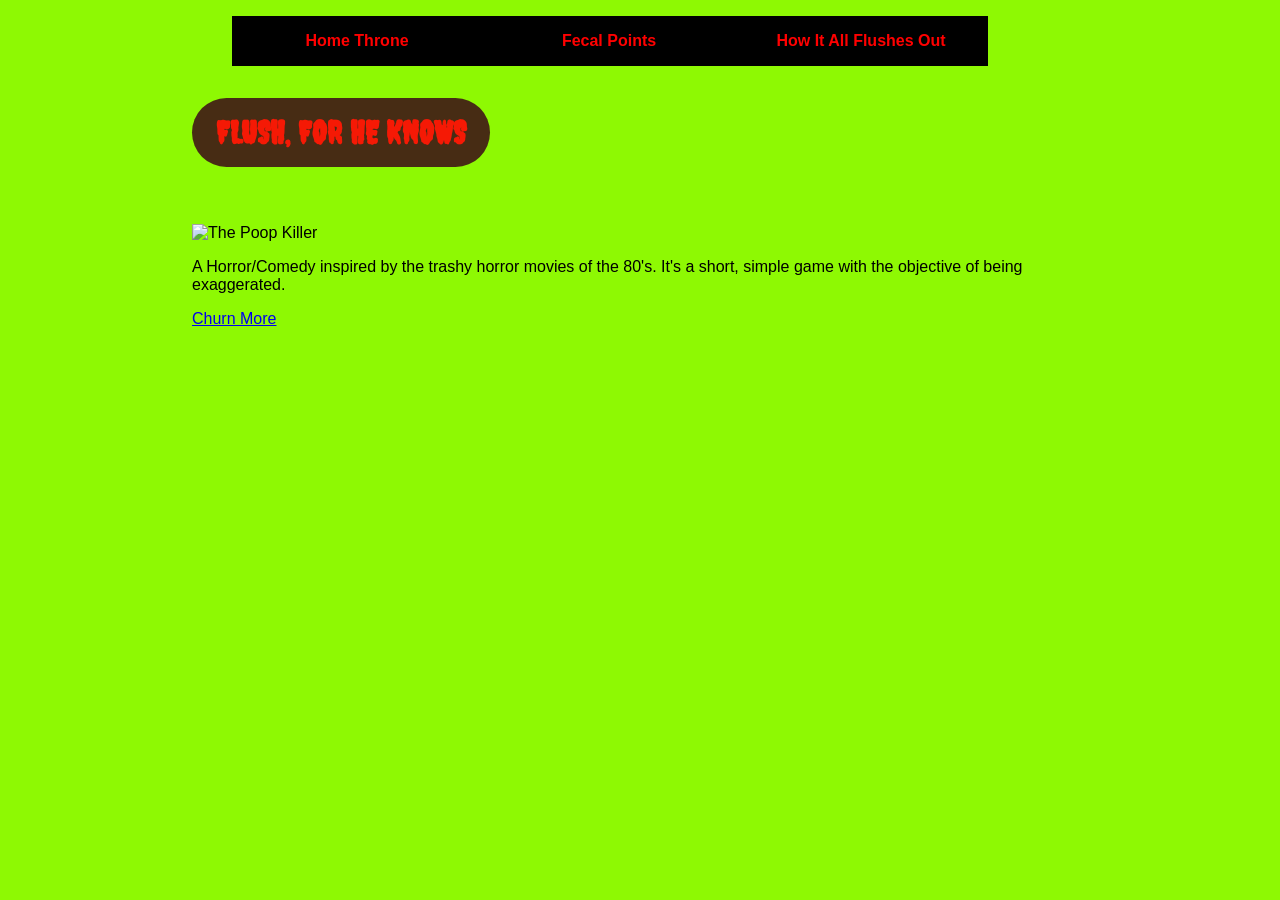
==== index.html @ 96326eaa "Add Micro Assignment 006 files Co-authored-by: Copilot <223556219+Copilot@users.noreply.github.com>" ====
<!DOCTYPE html>
<html>
  <head>
    <link rel="preconnect" href="https://fonts.googleapis.com">
    <link rel="preconnect" href="https://fonts.gstatic.com" crossorigin>
    <link href="https://fonts.googleapis.com/css2?family=Creepster&display=swap" rel="stylesheet">

    <title>PLEASE FLUSH</title>
    <link rel="stylesheet" type="text/css" href="style.css" />
  </head>
  <body>
    <header>
      <nav id="nav_menu">
        <ul>
          <li><a href="index.html">Home Throne</a></li>
          <li><a href="features.html">Fecal Points</a></li>
          <li><a href="how-it-works.html" class="lastitem">How It All Flushes Out</a></li>
        </ul>
      </nav>
      <h1>FLUSH, FOR HE KNOWS</h1>
    </header>
    <main>
     
      <h2></h2> <img src="LOGO.png" alt="The Poop Killer" /></h2>
      
      <p>
      A Horror/Comedy inspired by the trashy horror movies of the 80's. It's a short, simple game with the objective of being exaggerated.
      </p>
      <a href="features.html">Churn More</a>
    </main>
  </body>
</html>
---- style.css ----
@import url('https://fonts.googleapis.com/css2?family=Creepster&display=swap');

body {
  background-color: #8ef903;
  font-family: Arial, sans-serif;
  width: 70%;
  margin: auto;
}

h1 {
  font-family: "Creepster", system-ui, cursive, sans-serif;
  font-style: normal;
  display: inline-block;       
  border-radius: 9999px;
  background-color: #472c14;
  color: #f51905;
  text-align: center;
  margin-top: 1em;
  padding: 1rem 1.5rem;
  clear: left;
}

#nav_menu ul {
  list-style-type: none;
  padding-bottom: 2em;
}

#nav_menu ul li {
  float: left;
}

#nav_menu ul li a {
  text-align: center;
  display: block;
  width: 250px;
  padding: 1em 0;
  text-decoration: none;
  background-color: black;
  color: red;
  font-weight: bold;
  border-right: 2px solid black;
}

#nav_menu ul li a.lastitem {
  border-right: 2px solid black;
}

#nav_menu ul li a.current {
  color: yellow;
}

ul.square {
  list-style-type: square;
}
h2 {
  text-align: center;
  margin: 1.5em 0;
}

h2 img {
  display: block;
  margin: 0 auto;
  max-width: 100%; 
  height: auto;
}

.poop-gif {
  display: block;
  margin: 1.5em auto;
  max-width: 100%;
  height: auto;
}

h3 {
  font-family: "Creepster", system-ui, cursive, sans-serif;
  font-style: normal;
  font-size: 80px;
  color: #f51905;
  text-align: center;
  margin: 1.5em 0;
}

h3 img {
  display: block;
  margin: 0 auto;
  max-width: 100%; 
  height: auto;
  text-decoration: none;
}
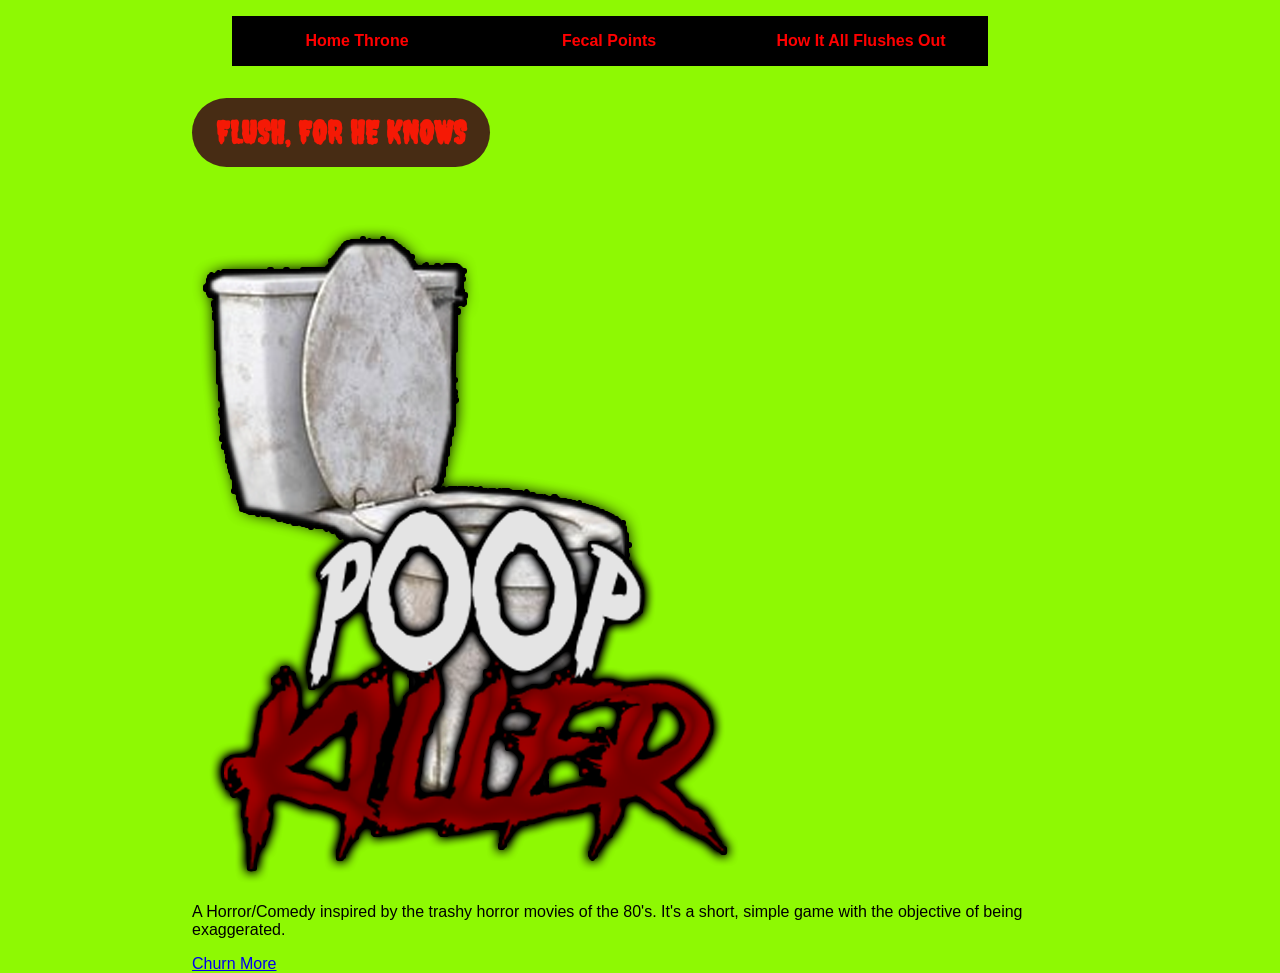
==== commit 1b064ffd: "Replace repository with current assignment files Co-authored-by: Copilot <223556219+Copilot@users.no" ====
--- a/index.html
+++ b/index.html
@@ -21,7 +21,7 @@
     </header>
     <main>
      
-      <h2></h2> <img src="LOGO.png" alt="The Poop Killer" /></h2>
+      <h2></h2> <img src="logo.png" alt="The Poop Killer" /></h2>
       
       <p>
       A Horror/Comedy inspired by the trashy horror movies of the 80's. It's a short, simple game with the objective of being exaggerated.
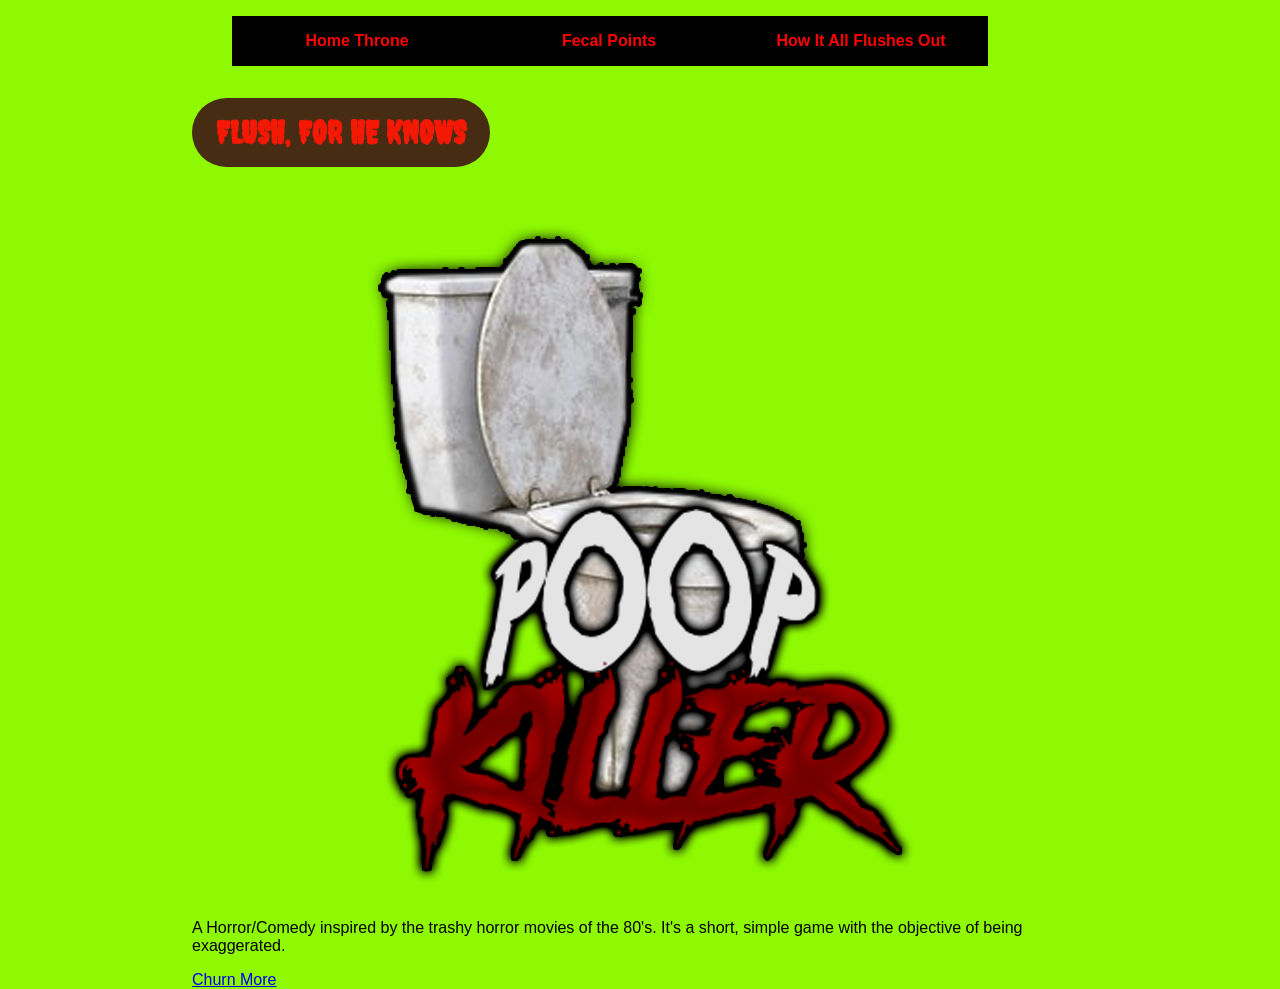
==== commit d3656245: "Update index.html for structure and formatting Fixed HTML structure and corrected image tag." ====
--- a/index.html
+++ b/index.html
@@ -4,9 +4,9 @@
     <link rel="preconnect" href="https://fonts.googleapis.com">
     <link rel="preconnect" href="https://fonts.gstatic.com" crossorigin>
     <link href="https://fonts.googleapis.com/css2?family=Creepster&display=swap" rel="stylesheet">
+    <link rel="stylesheet" type="text/css" href="style.css" />
+    <title>PLEASE FLUSH</title>
 
-    <title>PLEASE FLUSH</title>
-    <link rel="stylesheet" type="text/css" href="style.css" />
   </head>
   <body>
     <header>
@@ -21,7 +21,7 @@
     </header>
     <main>
      
-      <h2></h2> <img src="logo.png" alt="The Poop Killer" /></h2>
+      <h2> <img src="logo.png"alt="The Poop Killer" /></h2>
       
       <p>
       A Horror/Comedy inspired by the trashy horror movies of the 80's. It's a short, simple game with the objective of being exaggerated.
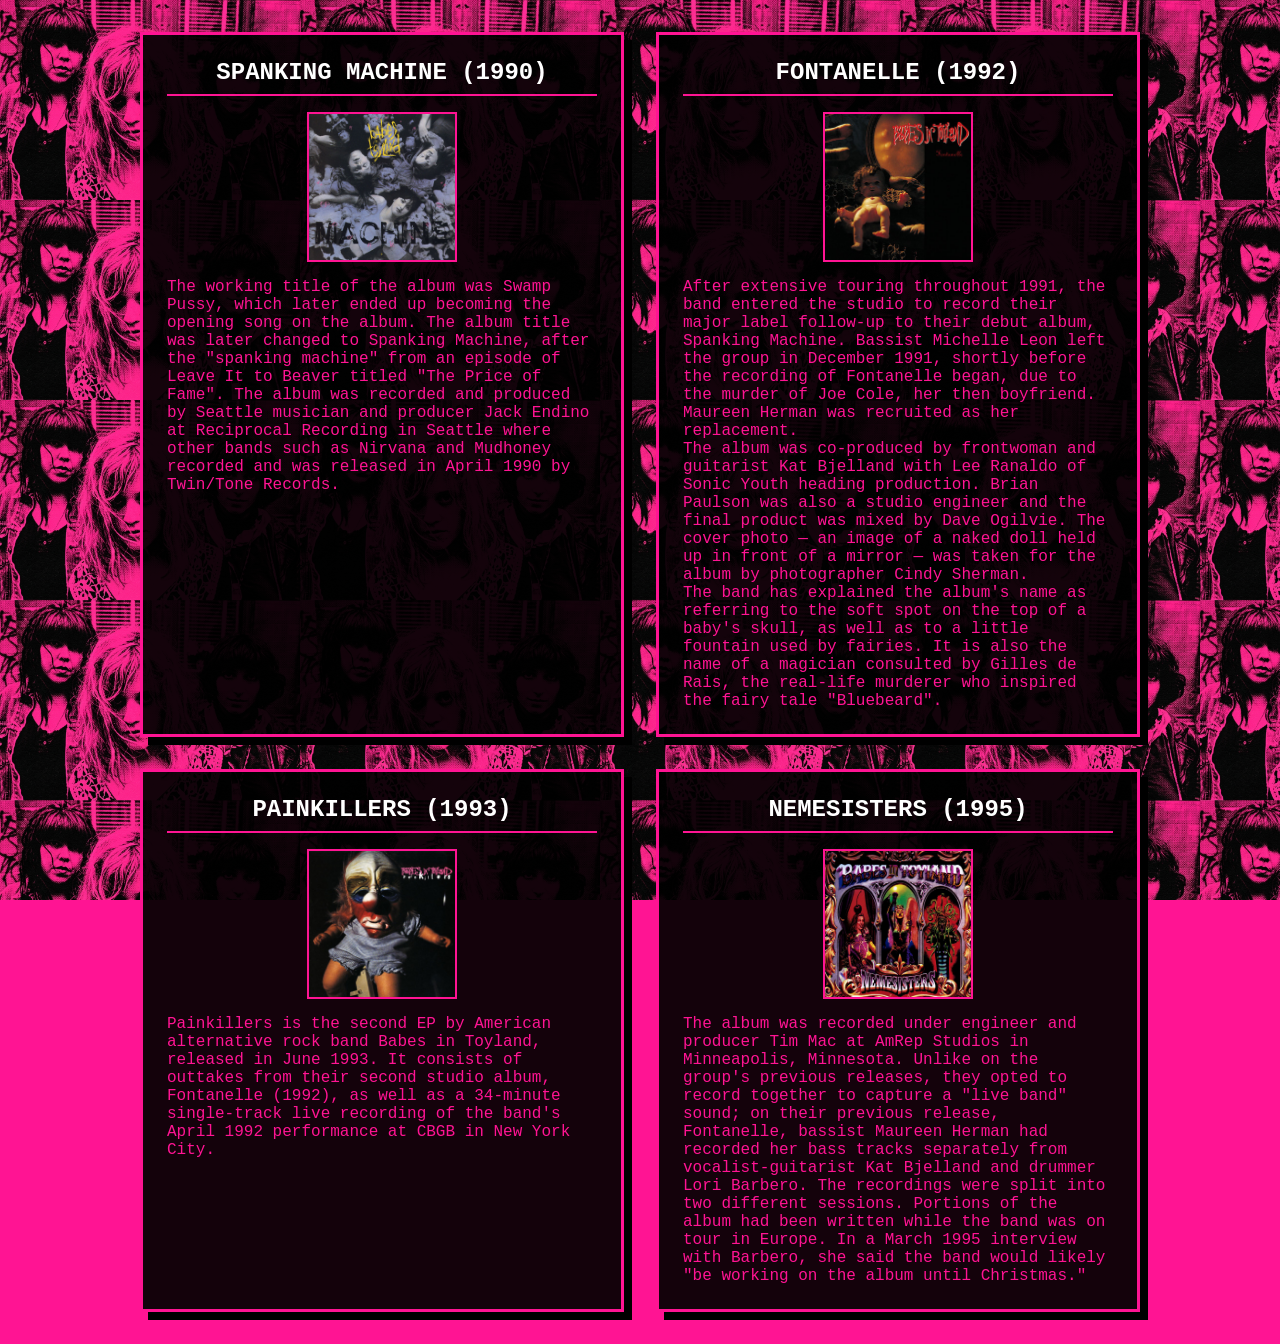
==== commit 03044fe4: "Add files via upload" ====
--- a/index.html
+++ b/index.html
@@ -1,32 +1,47 @@
-<!DOCTYPE html>
-<html>
-  <head>
-    <link rel="preconnect" href="https://fonts.googleapis.com">
-    <link rel="preconnect" href="https://fonts.gstatic.com" crossorigin>
-    <link href="https://fonts.googleapis.com/css2?family=Creepster&display=swap" rel="stylesheet">
-    <link rel="stylesheet" type="text/css" href="style.css" />
-    <title>PLEASE FLUSH</title>
-
-  </head>
-  <body>
-    <header>
-      <nav id="nav_menu">
-        <ul>
-          <li><a href="index.html">Home Throne</a></li>
-          <li><a href="features.html">Fecal Points</a></li>
-          <li><a href="how-it-works.html" class="lastitem">How It All Flushes Out</a></li>
-        </ul>
-      </nav>
-      <h1>FLUSH, FOR HE KNOWS</h1>
-    </header>
-    <main>
-     
-      <h2> <img src="logo.png"alt="The Poop Killer" /></h2>
-      
-      <p>
-      A Horror/Comedy inspired by the trashy horror movies of the 80's. It's a short, simple game with the objective of being exaggerated.
-      </p>
-      <a href="features.html">Churn More</a>
-    </main>
-  </body>
-</html>
+<!DOCTYPE html>
+<html lang="en">
+<head>
+  <meta charset="UTF-8">
+  <meta name="viewport" content="width=device-width, initial-scale=1.0">
+  <title>Babes in Toyland Albums</title>
+  <link rel="stylesheet" href="style.css">
+</head>
+<body>
+
+  <main class="flex-container">
+    <section class="floating-block">
+      <h2>Spanking Machine (1990)</h2>
+      <img src="spanking_machine.png" alt="Spanking Machine Album Cover" class="album-cover">
+      <p>The working title of the album was Swamp Pussy, which later ended up becoming the opening song on the album. The album title was later changed to Spanking Machine, after the "spanking machine" from an episode of Leave It to Beaver titled "The Price of Fame". The album was recorded and produced by Seattle musician and producer Jack Endino at Reciprocal Recording in Seattle where other bands such as Nirvana and Mudhoney recorded and was released in April 1990 by Twin/Tone Records.</p>
+    </section>
+
+    <section class="floating-block">
+      <h2>Fontanelle (1992)</h2>
+        <img src="fontanelle.png" alt="Fontanelle Album Cover" class="album-cover">
+      <p>After extensive touring throughout 1991, the band entered the studio to record their major label follow-up to their debut album, Spanking Machine. Bassist Michelle Leon left the group in December 1991, shortly before the recording of Fontanelle began, due to the murder of Joe Cole, her then boyfriend. Maureen Herman was recruited as her replacement. 
+        <br/>
+        The album was co-produced by frontwoman and guitarist Kat Bjelland with Lee Ranaldo of Sonic Youth heading production. Brian Paulson was also a studio engineer and the final product was mixed by Dave Ogilvie. The cover photo — an image of a naked doll held up in front of a mirror — was taken for the album by photographer Cindy Sherman. 
+        <br/>
+        The band has explained the album's name as referring to the soft spot on the top of a baby's skull, as well as to a little fountain used by fairies. It is also the name of a magician consulted by Gilles de Rais, the real-life murderer who inspired the fairy tale "Bluebeard".
+      </p>
+    </section>
+
+    <section class="floating-block">
+      <h2>Painkillers (1993)</h2>
+      <img src="painkillers.png" alt="Painkillers Album Cover" class="album-cover">
+      <p>Painkillers is the second EP by American alternative rock band Babes in Toyland, released in June 1993. It consists of outtakes from their second studio album, Fontanelle (1992), as well as a 34-minute single-track live recording of the band's April 1992 performance at CBGB in New York City.
+      </p>
+    </section>
+
+    <section class="floating-block">
+      <h2>Nemesisters (1995)</h2>
+      <img src="nemisisters.png" alt="Nemesisters Album Cover" class="album-cover">
+      <p>The album was recorded under engineer and producer Tim Mac at AmRep Studios in Minneapolis, Minnesota. Unlike on the group's previous releases, they opted to record together to capture a "live band" sound; on their previous release, Fontanelle, bassist Maureen Herman had recorded her bass tracks separately from vocalist-guitarist Kat Bjelland and drummer Lori Barbero. The recordings were split into two different sessions. Portions of the album had been written while the band was on tour in Europe. In a March 1995 interview with Barbero, she said the band would likely "be working on the album until Christmas."
+      </p>
+    </section>
+
+   
+  </main>
+
+</body>
+</html>
--- a/style.css
+++ b/style.css
@@ -1,89 +1,62 @@
-@import url('https://fonts.googleapis.com/css2?family=Creepster&display=swap');
-
-body {
-  background-color: #8ef903;
-  font-family: Arial, sans-serif;
-  width: 70%;
-  margin: auto;
-}
-
-h1 {
-  font-family: "Creepster", system-ui, cursive, sans-serif;
-  font-style: normal;
-  display: inline-block;       
-  border-radius: 9999px;
-  background-color: #472c14;
-  color: #f51905;
-  text-align: center;
-  margin-top: 1em;
-  padding: 1rem 1.5rem;
-  clear: left;
-}
-
-#nav_menu ul {
-  list-style-type: none;
-  padding-bottom: 2em;
-}
-
-#nav_menu ul li {
-  float: left;
-}
-
-#nav_menu ul li a {
-  text-align: center;
-  display: block;
-  width: 250px;
-  padding: 1em 0;
-  text-decoration: none;
-  background-color: black;
-  color: red;
-  font-weight: bold;
-  border-right: 2px solid black;
-}
-
-#nav_menu ul li a.lastitem {
-  border-right: 2px solid black;
-}
-
-#nav_menu ul li a.current {
-  color: yellow;
-}
-
-ul.square {
-  list-style-type: square;
-}
-h2 {
-  text-align: center;
-  margin: 1.5em 0;
-}
-
-h2 img {
-  display: block;
-  margin: 0 auto;
-  max-width: 100%; 
-  height: auto;
-}
-
-.poop-gif {
-  display: block;
-  margin: 1.5em auto;
-  max-width: 100%;
-  height: auto;
-}
-
-h3 {
-  font-family: "Creepster", system-ui, cursive, sans-serif;
-  font-style: normal;
-  font-size: 80px;
-  color: #f51905;
-  text-align: center;
-  margin: 1.5em 0;
-}
-
-h3 img {
-  display: block;
-  margin: 0 auto;
-  max-width: 100%; 
-  height: auto;
-  text-decoration: none;
-}+* {
+  box-sizing: border-box;
+  margin: 0;
+  padding: 0;
+}
+
+body {
+  background-image: url('babes_background.WebP');
+  background-repeat: repeat;
+  background-size: 300px auto;
+  background-attachment: fixed;
+  background-color: #ff1493;
+  font-family: 'Courier New', Courier, monospace;
+  color: #ff1493;
+  padding: 2rem;
+}
+
+/* Flexbox container for the 4 blocks */
+.flex-container {
+  display: flex;
+  flex-wrap: wrap;
+  justify-content: center;
+  gap: 2rem;
+  max-width: 1000px;
+  margin: 0 auto;
+}
+
+/* Individual floating blocks */
+.floating-block {
+  flex: 1 1 calc(50% - 2rem);
+  min-width: 280px;
+  background-color: rgba(0, 0, 0, 0.92);
+  border: 3px solid #ff1493;
+  box-shadow: 8px 8px 0px #000000;
+  padding: 1.5rem;
+}
+
+/* Centered album cover on top of heading with hover zoom */
+.floating-block img {
+  display: block;
+  width: 150px;
+  height: 150px;
+  object-fit: cover;
+  border: 2px solid #ff1493;
+  margin: 0 auto 1rem auto;
+  transition: transform 0.25s ease, box-shadow 0.25s ease;
+}
+
+.floating-block img:hover {
+  transform: scale(1.1);
+  box-shadow: 0 0 12px #ff1493;
+}
+
+.floating-block h2 {
+  color: #ffffff;
+  border-bottom: 2px solid #ff1493;
+  padding-bottom: 0.5rem;
+  margin-bottom: 1rem;
+  text-transform: uppercase;
+  text-align: center;
+}
+
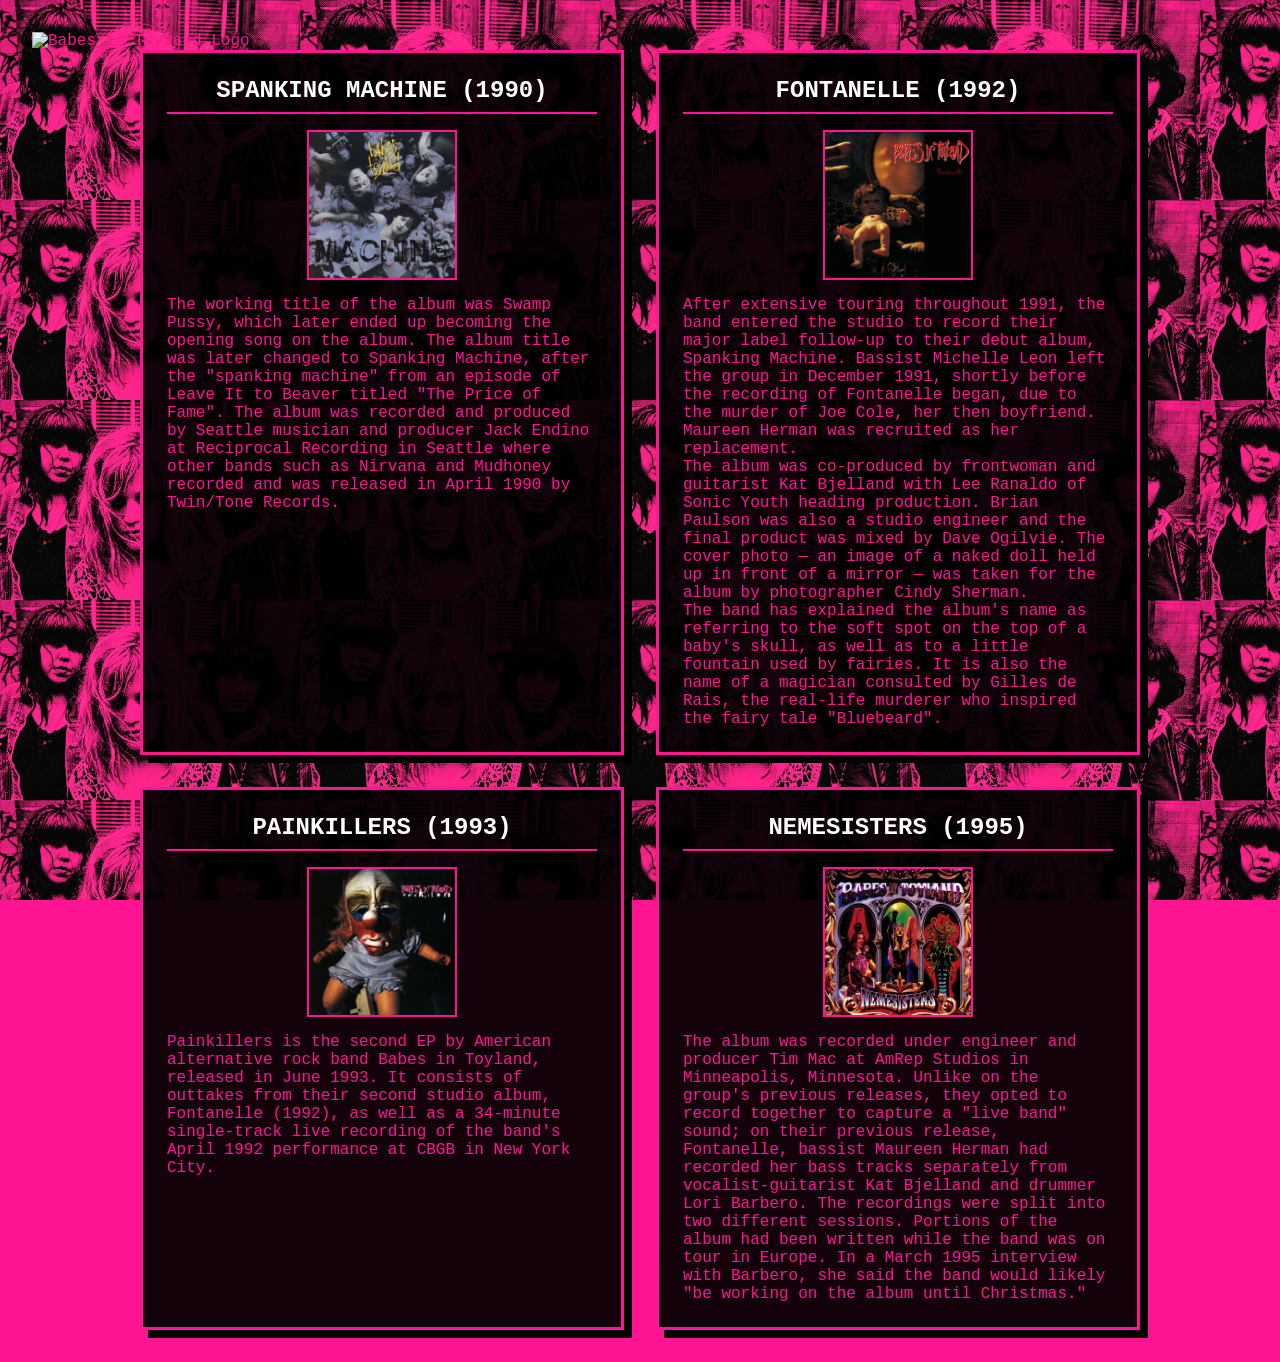
==== commit 3379d874: "Add header with logo to index.html Added a header section with a logo to the HTML file." ====
--- a/index.html
+++ b/index.html
@@ -7,6 +7,12 @@
   <link rel="stylesheet" href="style.css">
 </head>
 <body>
+
+<body>
+
+  <header class="site-header">
+    <img src="babes_logo.png" alt="Babes in Toyland Logo">
+  </header>
 
   <main class="flex-container">
     <section class="floating-block">
@@ -45,3 +51,4 @@
 
 </body>
 </html>
+
